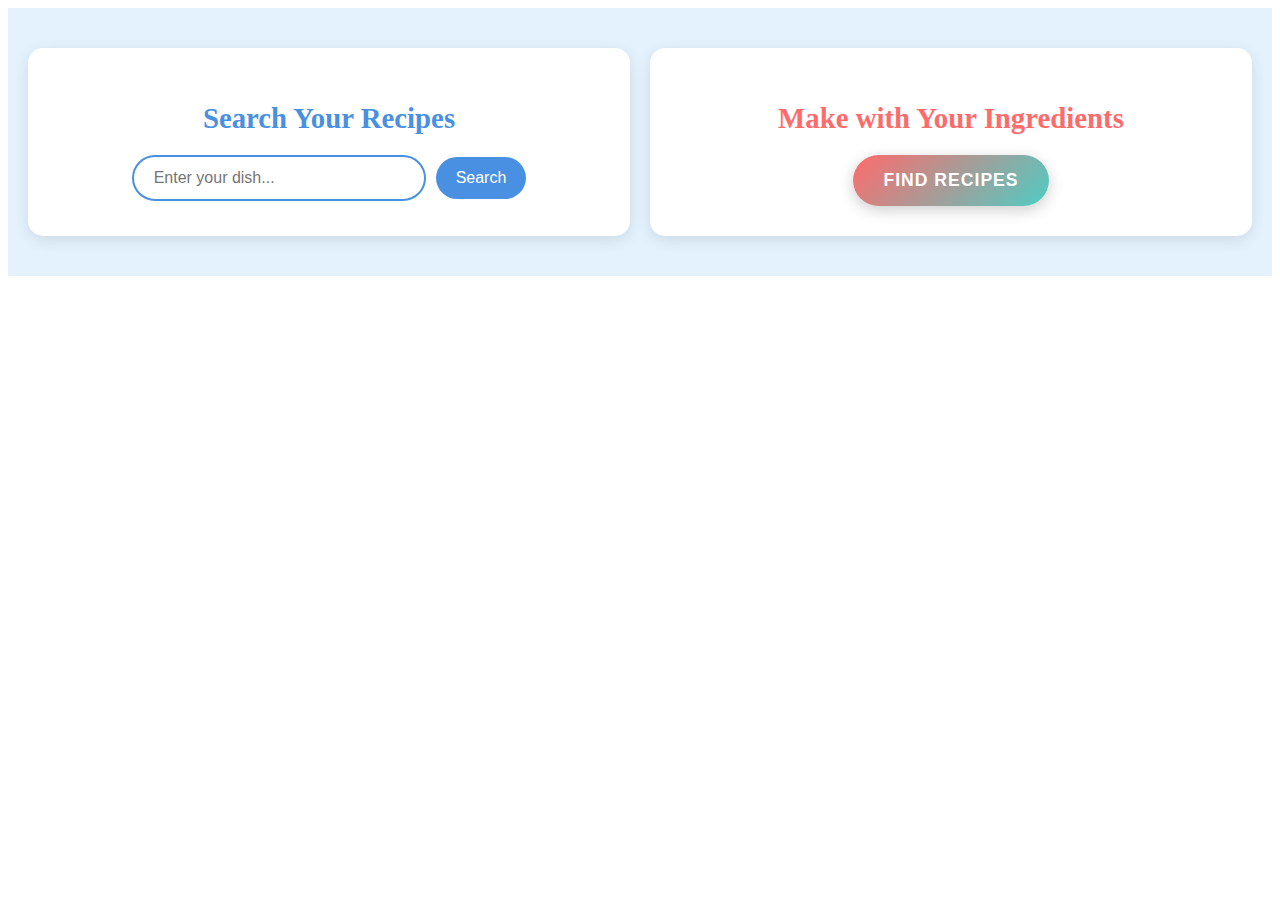
==== search.html @ 99945b5d "first commit" ====
<!DOCTYPE html>
<html lang="en">
<head>
    <meta charset="UTF-8">
    <meta name="viewport" content="width=device-width, initial-scale=1.0">
    <title>Recipe Search</title>
    <style>
        .recipe-search-container {
            display: flex;
            justify-content: space-between;
            background: #e3f2fd;
            padding: 40px 20px;
            gap: 20px;
        }
        .search-section {
            flex: 1;
            background: white;
            border-radius: 15px;
            padding: 30px;
            box-shadow: 0 4px 15px rgba(0, 0, 0, 0.1);
        }
        .search-section h2 {
            font-size: 1.8rem;
            color: #4a90e2;
            margin-bottom: 20px;
            text-align: center;
        }
        .search-bar {
            display: flex;
            justify-content: center;
            align-items: center;
            gap: 10px;
        }
        .search-bar input {
            padding: 12px 20px;
            font-size: 1rem;
            border-radius: 25px;
            border: 2px solid #4a90e2;
            width: 250px;
            transition: all 0.3s ease;
        }
        .search-bar input:focus {
            outline: none;
            border-color: #50e3c2;
            box-shadow: 0 0 10px rgba(80, 227, 194, 0.3);
        }
        .search-btn {
            padding: 12px 20px;
            font-size: 1rem;
            border-radius: 25px;
            background: #4a90e2;
            color: white;
            border: none;
            cursor: pointer;
            transition: all 0.3s ease;
        }
        .search-btn:hover {
            background: #50e3c2;
            transform: scale(1.05);
        }
        .make-with-ingredients-section {
            flex: 1;
            background: white;
            border-radius: 15px;
            padding: 30px;
            box-shadow: 0 4px 15px rgba(0, 0, 0, 0.1);
            display: flex;
            flex-direction: column;
            align-items: center;
            justify-content: center;
        }
        .make-with-ingredients-section h2 {
            font-size: 1.8rem;
            color: #ff6b6b;
            margin-bottom: 20px;
            text-align: center;
        }
        .make-with-ingredients-btn {
            padding: 15px 30px;
            font-size: 1.1rem;
            border-radius: 30px;
            background: linear-gradient(135deg, #ff6b6b, #4ecdc4);
            color: white;
            border: none;
            cursor: pointer;
            transition: all 0.4s ease;
            text-transform: uppercase;
            letter-spacing: 1px;
            font-weight: 600;
            box-shadow: 0 4px 15px rgba(0, 0, 0, 0.2);
        }
        .make-with-ingredients-btn:hover {
            transform: translateY(-5px);
            box-shadow: 0 6px 20px rgba(0, 0, 0, 0.3);
            background: linear-gradient(135deg, #ff4757, #2ed573);
        }
        .make-with-ingredients-btn:active {
            transform: translateY(0);
            box-shadow: 0 2px 10px rgba(0, 0, 0, 0.1);
        }
    </style>
</head>
<body>
    <div class="recipe-search-container">
        <section class="search-section">
            <h2>Search Your Recipes</h2>
            <div class="search-bar">
                <input type="text" placeholder="Enter your dish..." />
                <button class="search-btn">Search</button>
            </div>
        </section>
        
        <section class="make-with-ingredients-section">
            <h2>Make with Your Ingredients</h2>
            <button class="make-with-ingredients-btn" onclick="window.location.href='MakeWithIngredients.html'">
                Find Recipes
            </button>
        </section>
    </div>
</body>
</html>
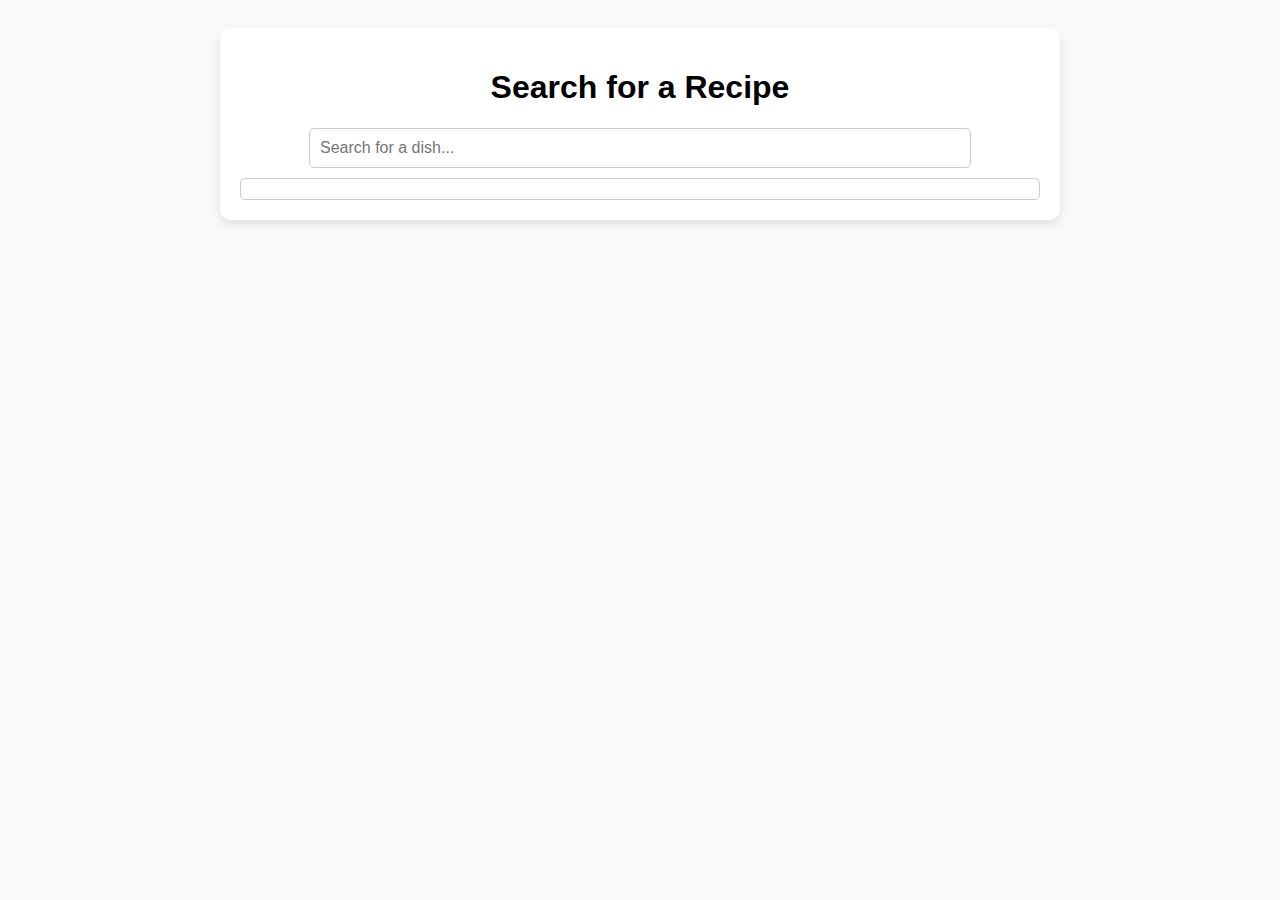
==== commit 967050d3: "first commit" ====
--- a/search.html
+++ b/search.html
@@ -1,121 +1,248 @@
 <!DOCTYPE html>
 <html lang="en">
 <head>
-    <meta charset="UTF-8">
-    <meta name="viewport" content="width=device-width, initial-scale=1.0">
-    <title>Recipe Search</title>
-    <style>
-        .recipe-search-container {
-            display: flex;
-            justify-content: space-between;
-            background: #e3f2fd;
-            padding: 40px 20px;
-            gap: 20px;
-        }
-        .search-section {
-            flex: 1;
-            background: white;
-            border-radius: 15px;
-            padding: 30px;
-            box-shadow: 0 4px 15px rgba(0, 0, 0, 0.1);
-        }
-        .search-section h2 {
-            font-size: 1.8rem;
-            color: #4a90e2;
-            margin-bottom: 20px;
-            text-align: center;
-        }
-        .search-bar {
-            display: flex;
-            justify-content: center;
-            align-items: center;
-            gap: 10px;
-        }
-        .search-bar input {
-            padding: 12px 20px;
-            font-size: 1rem;
-            border-radius: 25px;
-            border: 2px solid #4a90e2;
-            width: 250px;
-            transition: all 0.3s ease;
-        }
-        .search-bar input:focus {
-            outline: none;
-            border-color: #50e3c2;
-            box-shadow: 0 0 10px rgba(80, 227, 194, 0.3);
-        }
-        .search-btn {
-            padding: 12px 20px;
-            font-size: 1rem;
-            border-radius: 25px;
-            background: #4a90e2;
-            color: white;
-            border: none;
-            cursor: pointer;
-            transition: all 0.3s ease;
-        }
-        .search-btn:hover {
-            background: #50e3c2;
-            transform: scale(1.05);
-        }
-        .make-with-ingredients-section {
-            flex: 1;
-            background: white;
-            border-radius: 15px;
-            padding: 30px;
-            box-shadow: 0 4px 15px rgba(0, 0, 0, 0.1);
-            display: flex;
-            flex-direction: column;
-            align-items: center;
-            justify-content: center;
-        }
-        .make-with-ingredients-section h2 {
-            font-size: 1.8rem;
-            color: #ff6b6b;
-            margin-bottom: 20px;
-            text-align: center;
-        }
-        .make-with-ingredients-btn {
-            padding: 15px 30px;
-            font-size: 1.1rem;
-            border-radius: 30px;
-            background: linear-gradient(135deg, #ff6b6b, #4ecdc4);
-            color: white;
-            border: none;
-            cursor: pointer;
-            transition: all 0.4s ease;
-            text-transform: uppercase;
-            letter-spacing: 1px;
-            font-weight: 600;
-            box-shadow: 0 4px 15px rgba(0, 0, 0, 0.2);
-        }
-        .make-with-ingredients-btn:hover {
-            transform: translateY(-5px);
-            box-shadow: 0 6px 20px rgba(0, 0, 0, 0.3);
-            background: linear-gradient(135deg, #ff4757, #2ed573);
-        }
-        .make-with-ingredients-btn:active {
-            transform: translateY(0);
-            box-shadow: 0 2px 10px rgba(0, 0, 0, 0.1);
-        }
-    </style>
+  <meta charset="UTF-8">
+  <meta name="viewport" content="width=device-width, initial-scale=1.0">
+  <title>Recipe Finder</title>
+  <style>
+    body {
+      font-family: 'Arial', sans-serif;
+      background-color: #f8f9fa;
+      text-align: center;
+      padding: 20px;
+    }
+    .container {
+      max-width: 800px;
+      margin: auto;
+      background: #fff;
+      padding: 20px;
+      border-radius: 10px;
+      box-shadow: 0 4px 8px rgba(0, 0, 0, 0.1);
+    }
+    input {
+      width: 80%;
+      padding: 10px;
+      font-size: 16px;
+      border: 1px solid #ccc;
+      border-radius: 5px;
+    }
+    .recipe-list {
+      max-height: 200px;
+      overflow-y: auto;
+      margin-top: 10px;
+      border: 1px solid #ccc;
+      border-radius: 5px;
+      padding: 10px;
+      background-color: #fff;
+    }
+    .recipe-item {
+      padding: 10px;
+      border-bottom: 1px solid #eee;
+      cursor: pointer;
+      transition: background-color 0.3s;
+    }
+    .recipe-item:hover {
+      background-color: #f1f1f1;
+    }
+    .recipe-details {
+      display: none;
+      margin-top: 20px;
+      text-align: left;
+      padding: 20px;
+      background: #f9f9f9;
+      border-radius: 10px;
+      box-shadow: 0 2px 4px rgba(0, 0, 0, 0.1);
+    }
+    .recipe-details img {
+      max-width: 100%;
+      border-radius: 10px;
+    }
+  </style>
 </head>
 <body>
-    <div class="recipe-search-container">
-        <section class="search-section">
-            <h2>Search Your Recipes</h2>
-            <div class="search-bar">
-                <input type="text" placeholder="Enter your dish..." />
-                <button class="search-btn">Search</button>
-            </div>
-        </section>
-        
-        <section class="make-with-ingredients-section">
-            <h2>Make with Your Ingredients</h2>
-            <button class="make-with-ingredients-btn" onclick="window.location.href='MakeWithIngredients.html'">
-                Find Recipes
-            </button>
-        </section>
-    </div>
+  <div class="container">
+    <h1>Search for a Recipe</h1>
+    <input type="text" id="search" placeholder="Search for a dish...">
+    <div class="recipe-list" id="recipeList"></div>
+    <div class="recipe-details" id="recipeDetails"></div>
+  </div>
+
+  <script>
+    const recipes = [
+      { name: "Plain Roti", ingredients: ["WHEAT FLOUR", "WATER", "SALT"], time: "15 min", steps: ["Mix flour and water", "Knead dough", "Roll and cook"], image: "https://example.com/roti.jpg" },
+      { name: "Tandoori Roti", ingredients: ["WHEAT FLOUR", "YOGURT", "BAKING POWDER", "SALT"], time: "20 min", steps: ["Mix flour, yogurt, baking powder", "Knead dough", "Cook in tandoor"], image: "https://example.com/tandoori_roti.jpg" },
+      {
+    name: "Cheese Balls",
+    ingredients: ['POTATO', 'CHEESE', 'CORN FLOUR', 'SALT', 'PEPPER', 'OIL'],
+    preparationTime: "15 minutes",
+    cookingTime: "15 minutes",
+    dishType: "Snack",
+    cuisine: "Indian",
+    steps: [
+      "Boil and mash potatoes. Grate cheese.",
+      "1. Mix mashed potatoes with cheese, salt, and pepper. 2. Shape into small balls and roll them in cornflour. 3. Heat oil in a pan and deep fry the cheese balls until golden brown. 4. Serve hot with chutney or sauce.",
+    ],
+    imageUrl: "https://encrypted-tbn0.gstatic.com/images?q=tbn:ANd9GcSuJfPOj-tOx8C1qxaay-idMe9l5DoorGMFog&s"
+  },
+  {
+    name: "Veg Seekh Kebab",
+    ingredients: ['PANEER', 'ONION', 'GREEN CHILIES', 'CUMIN', 'CORIANDER', 'GARAM MASALA', 'CORIANDER', 'SALT'],
+    preparationTime: "20 minutes",
+    cookingTime: "20 minutes",
+    dishType: "Snack",
+    cuisine: "Indian",
+    steps: [
+      "Grate mixed vegetables. Crumble cottage cheese and finely chop onions and green chilies.",
+      "1. Mix grated vegetables, crumbled cottage cheese, chopped onions, green chilies, and spices into a dough. 2. Shape the mixture around skewers and cook them in a preheated oven or grill until golden and cooked through. 3. Serve hot with green chutney.",
+    ],
+    imageUrl: "https://www.indianhealthyrecipes.com/wp-content/uploads/2016/06/veg-seekh-kabab-recipe-500x500.jpg"
+  },
+  {
+    name: "Mutton Seekh Kebab",
+    ingredients: ['MINCED MUTTON', 'ONION', 'GREEN CHILIES', 'GINGER', 'GARLIC', 'CUMIN', 'GARAM MASALA', 'CORIANDER', 'CORIANDER', 'SALT'],
+    preparationTime: "20 minutes",
+    cookingTime: "25 minutes",
+    dishType: "Mutton Dish",
+    cuisine: "Indian",
+    steps: [
+      "Grind mutton with ginger, garlic, onions, and spices into a smooth mixture.",
+      "1. Mix the ground mutton with chopped green chilies, coriander, spices, and salt. 2. Shape the mixture into kebabs and skewer them. 3. Grill the kebabs until they are cooked through and golden brown. 4. Serve hot with chutney or naan.",
+    ],
+    imageUrl: "https://www.licious.in/blog/wp-content/uploads/2020/12/Mutton-Seekh-Kebab.jpg"
+  },
+  {
+    name: "Chicken Lollipop",
+    ingredients: ['CHICKEN WINGS', 'GINGER-GARLIC PASTE', 'SOY SAUCE', 'VINEGAR', 'CORN FLOUR', 'SALT', 'PEPPER', 'OIL'],
+    preparationTime: "15 minutes",
+    cookingTime: "15 minutes",
+    dishType: "Chicken Dish",
+    cuisine: "Indian",
+    steps: [
+      "Marinate chicken wings with ginger-garlic paste, soy sauce, vinegar, salt, and pepper.",
+      "1. Coat the marinated chicken wings with cornflour. 2. Heat oil in a pan and deep fry the chicken lollipops until golden and crispy. 3. Serve hot with dipping sauce or chutney.",
+    ],
+    imageUrl: "https://www.yummytummyaarthi.com/wp-content/uploads/2021/11/chicken-lollipop-1.jpeg"
+  },
+  {
+    name: "Paneer Tikka",
+    ingredients: ['PANEER', 'YOGURT', 'GINGER-GARLIC PASTE', 'LEMON', 'GARAM MASALA', 'CUMIN', 'RED CHILI POWDER', 'SALT', 'OIL'],
+    preparationTime: "20 minutes",
+    cookingTime: "15 minutes",
+    dishType: "Snack",
+    cuisine: "Indian",
+    steps: [
+      "Cut paneer into cubes and prepare a marinade with yogurt, ginger-garlic paste, lemon juice, and spices.",
+      "1. Marinate the paneer cubes in the mixture for at least 30 minutes. 2. Skewer the marinated paneer and grill it until golden brown and cooked through. 3. Serve hot with green chutney and lemon wedges.",
+    ],
+    imageUrl: "https://encrypted-tbn0.gstatic.com/images?q=tbn:ANd9GcRBKvqnEq2iBJXQcsNlV1z85shATqEmM69l-w&s"
+  },
+  {
+    name: "Hakka Mushroom",
+    ingredients: ['MUSHROOMS', 'ONION', 'BELL PEPPERS', 'GARLIC', 'SOY SAUCE', 'VINEGAR', 'SALT', 'PEPPER', 'OIL'],
+    preparationTime: "10 minutes",
+    cookingTime: "15 minutes",
+    dishType: "Snack",
+    cuisine: "Chinese",
+    steps: [
+      "Slice mushrooms, onions, and bell peppers. Mince garlic.",
+      "1. Heat oil in a wok, sauté garlic, onions, and bell peppers. 2. Add mushrooms, soy sauce, vinegar, salt, and pepper. 3. Stir fry for 5-7 minutes until the mushrooms are cooked and the sauce thickens. 4. Serve hot with rice or noodles.",
+    ],
+    imageUrl: "https://cdn.tarladalal.com/members/9306/big/big_hakka_mushrooms-11879.jpg"
+  },
+  {
+    name: "Corn Fritters",
+    ingredients: ['CORN KERNELS', 'FLOUR', 'GREEN CHILIES', 'ONION', 'CORIANDER', 'CUMIN', 'SALT', 'OIL'],
+    preparationTime: "15 minutes",
+    cookingTime: "15 minutes",
+    dishType: "Snack",
+    cuisine: "Indian",
+    steps: [
+      "Grind corn kernels coarsely. Finely chop onions, green chilies, and coriander.",
+      "1. Mix ground corn with flour, chopped onions, green chilies, coriander, cumin seeds, and salt. 2. Shape into small fritters. 3. Heat oil in a pan and fry the fritters until golden brown. 4. Serve hot with chutney or ketchup.",
+    ],
+    imageUrl: "https://encrypted-tbn0.gstatic.com/images?q=tbn:ANd9GcRECko9q_0eBOjFCfPD6O-tNVJg8LBnJ0APYg&s"
+  },
+  {
+    name: "Pav Sandwich",
+    ingredients: ['PAV', 'ONION', 'TOMATO', 'CUCUMBER', 'CHEESE', 'CHUTNEY', 'SALT', 'PEPPER'],
+    preparationTime: "10 minutes",
+    cookingTime: "10 minutes",
+    dishType: "Snack",
+    cuisine: "Indian",
+    steps: [
+      "Chop onions, tomatoes, and cucumber. Slice cheese.",
+      "1. Slice the pav rolls and spread chutney on both sides. 2. Layer with sliced onion, tomato, cucumber, and cheese. 3. Sprinkle salt and pepper. 4. Close the sandwich and serve.",
+    ],
+    imageUrl: "https://encrypted-tbn0.gstatic.com/images?q=tbn:ANd9GcRGFE1zga_aCdWxz4tzz_KmlmZOoZ-epr-OpA&s"
+  },
+  {
+    name: "Rasam",
+    ingredients: ['TAMARIND', 'TOMATO', 'GARLIC', 'GREEN CHILIES', 'MUSTARD SEEDS', 'CURRY LEAVES', 'CORIANDER', 'SALT', 'PEPPER', 'WATER'],
+    preparationTime: "15 minutes",
+    cookingTime: "10 minutes",
+    dishType: "Lunch",
+    cuisine: "Indian",
+    steps: [
+      "Soak tamarind in water and extract juice. Chop tomatoes and garlic.",
+      "1. Heat oil in a pot, add mustard seeds, curry leaves, garlic, and green chilies. 2. Add chopped tomatoes and cook for 2-3 minutes. 3. Add tamarind juice, water, salt, and pepper, and bring to a boil. 4. Simmer for 5-7 minutes and garnish with coriander. Serve hot with rice.",
+    ],
+    imageUrl: "https://encrypted-tbn0.gstatic.com/images?q=tbn:ANd9GcRGFE1zga_aCdWxz4tzz_KmlmZOoZ-epr-OpA&s"
+  },
+  {
+    name: "Tomato Rice",
+    ingredients: ['RICE', 'TOMATO', 'ONION', 'GREEN CHILIES', 'GINGER-GARLIC PASTE', 'CUMIN', 'TURMERIC', 'RED CHILI POWDER', 'GARAM MASALA', 'SALT', 'OIL'],
+    preparationTime: "15 minutes",
+    cookingTime: "20 minutes",
+    dishType: "Rice Dish",
+    cuisine: "Indian",
+    steps: [
+      "Cook rice and chop tomatoes and onions. Prepare ginger-garlic paste.",
+      "1. Heat oil in a pan, sauté onions, green chilies, and ginger-garlic paste. 2. Add chopped tomatoes and cook until soft. 3. Add spices like cumin, turmeric, red chili powder, and salt. 4. Add cooked rice and mix well. Cook for 5 minutes, garnish with coriander. Serve hot.",
+    ],
+    imageUrl: "https://static.toiimg.com/thumb/54673775.cms?width=1200&height=900"
+  },
+  {
+    name: "Curd Pachadi",
+    ingredients: ['YOGURT', 'CUCUMBER', 'COCONUT', 'GREEN CHILIES', 'MUSTARD SEEDS', 'CURRY LEAVES', 'SALT', 'OIL'],
+    preparationTime: "10 minutes",
+    cookingTime: "10 minutes",
+    dishType: "Side Dish",
+    cuisine: "Indian",
+    steps: [
+      "Grate cucumber and prepare coconut paste. Soak mustard seeds in water.",
+      "1. Mix yogurt with grated cucumber and coconut paste. 2. Heat oil in a pan, add mustard seeds, curry leaves, and sauté for 1-2 minutes. 3. Pour the tempering over the yogurt mixture. 4. Serve as a side dish with rice or roti.",
+    ],
+    imageUrl: "https://encrypted-tbn0.gstatic.com/images?q=tbn:ANd9GcTyrSllA9q7aLmTmmyfmm_4_XwatHdJN1CB_Q&s"
+  }
+    ];
+
+    function displayRecipes(query) {
+      const list = document.getElementById("recipeList");
+      list.innerHTML = "";
+      const filteredRecipes = recipes.filter(r => r.name.toLowerCase().includes(query.toLowerCase()));
+      filteredRecipes.forEach(recipe => {
+        const div = document.createElement("div");
+        div.classList.add("recipe-item");
+        div.textContent = recipe.name;
+        div.onclick = () => showRecipeDetails(recipe);
+        list.appendChild(div);
+      });
+    }
+
+    function showRecipeDetails(recipe) {
+      const details = document.getElementById("recipeDetails");
+      details.style.display = "block";
+      details.innerHTML = `
+        <h2>${recipe.name}</h2>
+        <img src="${recipe.image}" alt="${recipe.name}">
+        <p><strong>Time:</strong> ${recipe.time}</p>
+        <p><strong>Ingredients:</strong> ${recipe.ingredients.join(", ")}</p>
+        <h3>Steps:</h3>
+        <ul>${recipe.steps.map(step => `<li>${step}</li>`).join('')}</ul>
+      `;
+    }
+
+    document.getElementById("search").addEventListener("input", (e) => displayRecipes(e.target.value));
+  </script>
 </body>
-</html>+</html>
